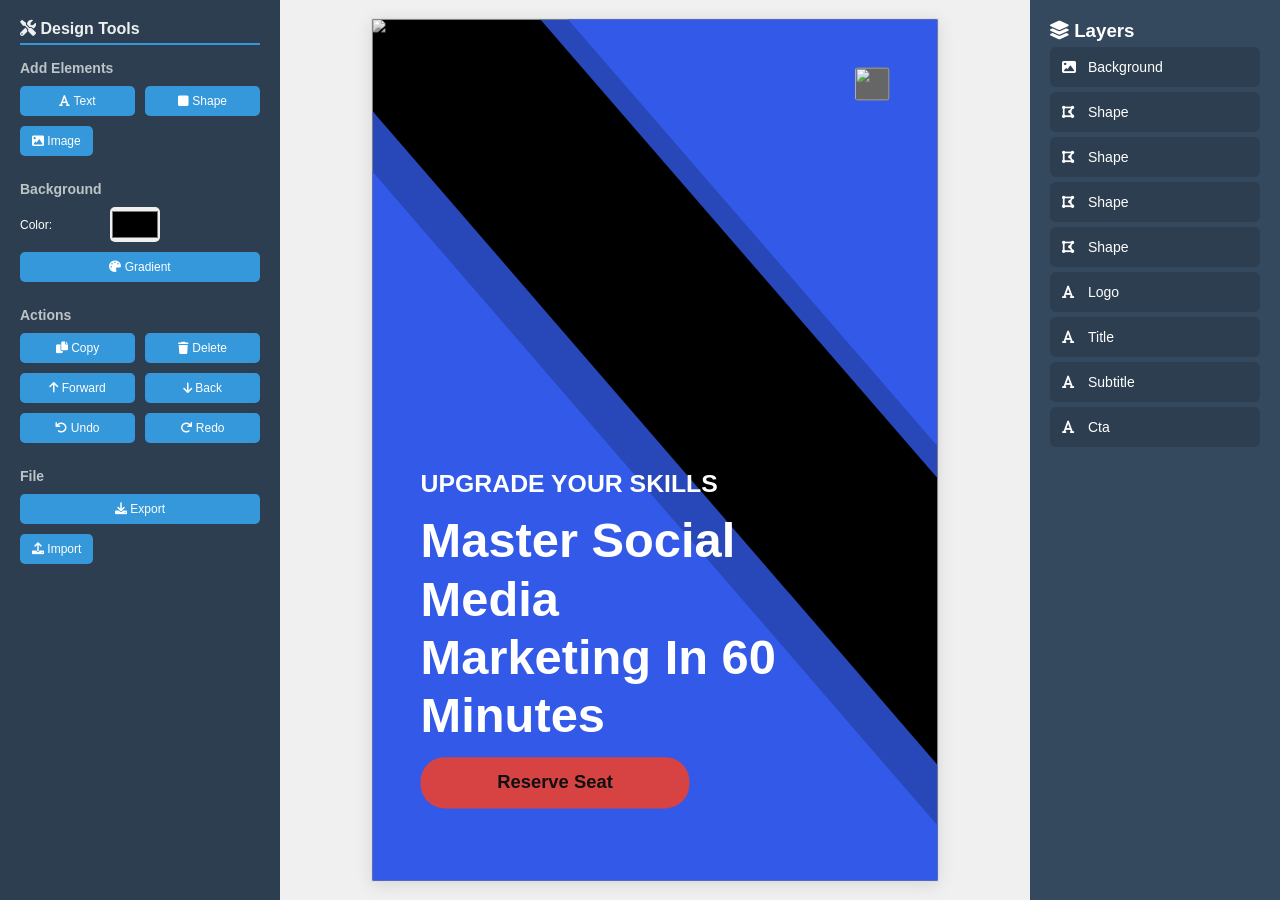
==== index.html @ 8b8dd03f "Handle Resizing and Button bg Chnage" ====
<!DOCTYPE html>
<html lang="en">
  <head>
    <meta charset="UTF-8" />
    <meta name="viewport" content="width=device-width, initial-scale=1.0" />
    <title>Template Editor</title>
    <link
      href="https://cdnjs.cloudflare.com/ajax/libs/font-awesome/6.0.0/css/all.min.css"
      rel="stylesheet"
    />
    <link rel="stylesheet" href="style.css" />
  </head>
  <body>
    <div class="editor-container">
      <!-- Toolbar -->
      <div class="toolbar">
        <h3><i class="fas fa-tools"></i> Design Tools</h3>

        <!-- Element Controls -->
        <div class="tool-group">
          <h4>Add Elements</h4>
          <div class="tool-row">
            <button class="tool-btn" id="addText">
              <i class="fas fa-font"></i> Text
            </button>
            <button class="tool-btn" id="addShape">
              <i class="fas fa-square"></i> Shape
            </button>
          </div>
          <div class="tool-row">
            <div class="file-input-wrapper">
              <input type="file" id="addImage" accept="image/*" />
              <button
                class="tool-btn"
                onclick="document.getElementById('addImage').click()"
              >
                <i class="fas fa-image"></i> Image
              </button>
            </div>
          </div>
        </div>

        <!-- Background Controls -->
        <div class="tool-group" id="backgroundControls">
          <h4>Background</h4>
          <div class="tool-row">
            <label style="font-size: 12px; min-width: 80px">Color:</label>
            <input
              type="color"
              id="bgColor"
              class="color-picker"
              value="#000000"
            />
          </div>
          <div class="tool-row">
            <button class="tool-btn" id="gradientBtn">
              <i class="fas fa-palette"></i> Gradient
            </button>
          </div>

          <div class="gradient-controls" id="gradientControls">
            <div class="gradient-stop">
              <label>Color 1:</label>
              <input
                type="color"
                id="gradColor1"
                class="color-picker"
                value="#3498db"
              />
            </div>
            <div class="gradient-stop">
              <label>Color 2:</label>
              <input
                type="color"
                id="gradColor2"
                class="color-picker"
                value="#2ecc71"
              />
            </div>
            <div class="tool-row">
              <select id="gradDirection" class="tool-select">
                <option value="45deg">Diagonal ↗</option>
                <option value="90deg">Vertical ↑</option>
                <option value="0deg">Horizontal →</option>
                <option value="135deg">Diagonal ↖</option>
                <option value="radial">Radial</option>
              </select>
            </div>
          </div>
        </div>

        <!-- Text Controls -->
        <div class="tool-group hidden" id="textControls">
          <h4>Text Styling</h4>
          <div class="tool-row">
            <label style="font-size: 12px; min-width: 80px">Text Color:</label>
            <input
              type="color"
              id="textColor"
              class="color-picker"
              value="#ffffff"
            />
          </div>
        </div>

        <!-- SVG Controls -->
        <div class="tool-group hidden" id="svgControls">
          <h4>SVG Styling</h4>
          <div class="tool-row">
            <label style="font-size: 12px; min-width: 80px">Fill Color:</label>
            <input
              type="color"
              id="svgFillColor"
              class="color-picker"
              value="#3259E8"
            />
          </div>
          <div class="tool-row">
            <label style="font-size: 12px">Opacity:</label>
            <input
              type="range"
              id="svgOpacity"
              class="range-slider"
              min="0"
              max="100"
              value="100"
            />
            <span class="range-value" id="svgOpacityValue">100%</span>
          </div>
        </div>

        <!-- Shape Controls -->
        <div class="tool-group hidden" id="shapeControls">
          <h4>Shape Styling</h4>
          <div class="tool-row">
            <label style="font-size: 12px; min-width: 80px">Fill Color:</label>
            <input
              type="color"
              id="shapeColor"
              class="color-picker"
              value="#3498db"
            />
          </div>
          <div class="tool-row">
            <label style="font-size: 12px">Border Radius:</label>
            <input
              type="range"
              id="borderRadius"
              class="range-slider"
              min="0"
              max="50"
              value="0"
            />
            <span class="range-value" id="borderRadiusValue">0px</span>
          </div>
        </div>

        <!-- General Controls -->
        <div class="tool-group hidden" id="generalControls">
          <h4>General</h4>
          <div class="tool-row">
            <label style="font-size: 12px">Opacity:</label>
            <input
              type="range"
              id="opacity"
              class="range-slider"
              min="0"
              max="100"
              value="100"
            />
            <span class="range-value" id="opacityValue">100%</span>
          </div>
        </div>

        <!-- Typography Controls -->
        <div class="tool-group hidden" id="typographyControls">
          <h4>Typography</h4>
          <div class="font-controls show">
            <div class="tool-row">
              <select id="fontFamily" class="tool-select">
                <option value="Arial, sans-serif">Arial</option>
                <option value="Georgia, serif">Georgia</option>
                <option value="Times New Roman, serif">Times</option>
                <option value="Helvetica, sans-serif">Helvetica</option>
                <option value="Verdana, sans-serif">Verdana</option>
                <option value="'Roboto', sans-serif">Roboto</option>
                <option value="'Open Sans', sans-serif">Open Sans</option>
              </select>
            </div>
            <div class="tool-row">
              <label style="font-size: 12px">Size:</label>
              <input
                type="range"
                id="fontSize"
                class="range-slider"
                min="8"
                max="120"
                value="16"
              />
              <span class="range-value" id="fontSizeValue">16px</span>
            </div>
            <div class="tool-row">
              <label style="font-size: 12px">Weight:</label>
              <input
                type="range"
                id="fontWeight"
                class="range-slider"
                min="100"
                max="900"
                step="100"
                value="400"
              />
              <span class="range-value" id="fontWeightValue">400</span>
            </div>
            <div class="tool-row">
              <button class="tool-btn" id="italicBtn">
                <i class="fas fa-italic"></i>
              </button>
              <button class="tool-btn" id="underlineBtn">
                <i class="fas fa-underline"></i>
              </button>
              <button class="tool-btn" id="alignLeft">
                <i class="fas fa-align-left"></i>
              </button>
              <button class="tool-btn" id="alignCenter">
                <i class="fas fa-align-center"></i>
              </button>
            </div>
          </div>
        </div>

        <!-- Position & Size -->
        <div class="tool-group hidden" id="positionControls">
          <h4>Position & Size</h4>
          <div class="tool-row">
            <label style="font-size: 12px; min-width: 20px">X:</label>
            <input
              type="number"
              id="posX"
              class="tool-input"
              style="width: 70px"
              value="0"
            />
            <label style="font-size: 12px; min-width: 20px">Y:</label>
            <input
              type="number"
              id="posY"
              class="tool-input"
              style="width: 70px"
              value="0"
            />
          </div>
          <div class="tool-row">
            <label style="font-size: 12px; min-width: 20px">W:</label>
            <input
              type="number"
              id="width"
              class="tool-input"
              style="width: 70px"
              value="100"
            />
            <label style="font-size: 12px; min-width: 20px">H:</label>
            <input
              type="number"
              id="height"
              class="tool-input"
              style="width: 70px"
              value="100"
            />
          </div>
        </div>

        <!-- Actions -->
        <div class="tool-group">
          <h4>Actions</h4>
          <div class="tool-row">
            <button class="tool-btn" id="duplicateBtn">
              <i class="fas fa-copy"></i> Copy
            </button>
            <button class="tool-btn" id="deleteBtn">
              <i class="fas fa-trash"></i> Delete
            </button>
          </div>
          <div class="tool-row">
            <button class="tool-btn" id="bringForward">
              <i class="fas fa-arrow-up"></i> Forward
            </button>
            <button class="tool-btn" id="sendBackward">
              <i class="fas fa-arrow-down"></i> Back
            </button>
          </div>
          <div class="tool-row">
            <button class="tool-btn" id="undoBtn">
              <i class="fas fa-undo"></i> Undo
            </button>
            <button class="tool-btn" id="redoBtn">
              <i class="fas fa-redo"></i> Redo
            </button>
          </div>
        </div>

        <!-- Export/Import -->
        <div class="tool-group">
          <h4>File</h4>
          <div class="tool-row">
            <button class="tool-btn" id="exportBtn">
              <i class="fas fa-download"></i> Export
            </button>
            <div class="file-input-wrapper">
              <input type="file" id="importFile" accept=".json" />
              <button
                class="tool-btn"
                onclick="document.getElementById('importFile').click()"
              >
                <i class="fas fa-upload"></i> Import
              </button>
            </div>
          </div>
        </div>
      </div>

      <!-- Canvas Area -->
      <div class="canvas-area">
        <div class="canvas" id="canvas">
          <!-- Background Image -->
          <div
            class="background-image editable"
            data-type="image"
            data-element="background"
          >
            <img
              src="https://t4.ftcdn.net/jpg/16/06/84/33/360_F_1606843327_juq8muoS3lDXg1Tk1iwdqL0KOYQuwFno.jpg"
              alt="Background"
            />
          </div>

          <!-- Blue Geometric Shapes -->
          <svg
            class="svg-shape editable"
            data-type="svg"
            data-element="shape1"
            style="position: absolute; top: 0; right: 0; z-index: 1"
            width="755"
            height="867"
            viewBox="0 0 735 767"
            fill="none"
            xmlns="http://www.w3.org/2000/svg"
          >
            <path
              opacity="0.8"
              d="M949.216 766.671L0.188023 -329.29L1423.83 -603.192L949.216 766.671Z"
              fill="#3259E8"
            />
          </svg>

          <svg
            class="svg-shape editable"
            data-type="svg"
            data-element="shape2"
            style="position: absolute; top: -10px; right: 0; z-index: 2"
            width="755"
            height="807"
            viewBox="0 0 735 767"
            fill="none"
            xmlns="http://www.w3.org/2000/svg"
          >
            <path
              opacity="1"
              d="M949.216 766.671L0.188023 -329.29L1423.83 -603.192L949.216 766.671Z"
              fill="#3259E8"
            />
          </svg>

          <svg
            class="svg-shape editable"
            data-type="svg"
            data-element="shape3"
            style="position: absolute; bottom: 0; left: 0; z-index: 1"
            width="921"
            height="993"
            viewBox="0 0 921 993"
            fill="none"
            xmlns="http://www.w3.org/2000/svg"
          >
            <path
              opacity="0.8"
              d="M-26.8858 0.234121L920.937 1097.24L-503.006 1369.57L-26.8858 0.234121Z"
              fill="#3259E8"
            />
          </svg>

          <svg
            class="svg-shape editable"
            data-type="svg"
            data-element="shape4"
            style="position: absolute; bottom: -10px; left: -100px; z-index: 2"
            width="921"
            height="1093"
            viewBox="0 0 921 993"
            fill="none"
            xmlns="http://www.w3.org/2000/svg"
          >
            <path
              opacity="1"
              d="M-26.8858 0.234121L920.937 1097.24L-503.006 1369.57L-26.8858 0.234121Z"
              fill="#3259E8"
            />
          </svg>

          <!-- Content Container -->
          <div class="content-container">
            <!-- Logo -->
            <div
              class="logo-container editable text-element"
              data-type="logo"
              data-element="logo"
              contenteditable="true"
            >
              <img
                class="logo-image"
                src="https://img.freepik.com/free-vector/bird-colorful-logo-gradient-vector_343694-1365.jpg?semt=ais_incoming&w=740&q=80"
                alt=""
                srcset=""
              />
              <!-- <div class="logo-image">LOGO</div> -->
              <!-- <span style="color: #ffffff">LOGO HERE</span> -->
            </div>

            <!-- Main Title -->
            <div
              class="main-title editable text-element"
              data-type="text"
              data-element="title"
              contenteditable="true"
            >
              UPGRADE YOUR SKILLS
            </div>

            <!-- Subtitle -->
            <div
              class="subtitle editable text-element"
              data-type="text"
              data-element="subtitle"
              contenteditable="true"
            >
              Master Social Media Marketing In 60 Minutes
            </div>

            <!-- CTA Button -->
            <button
              class="cta-button editable text-element"
              data-type="button"
              data-element="cta"
              contenteditable="true"
            >
              Reserve Seat
            </button>
          </div>
        </div>
      </div>

      <!-- Layers Panel -->
      <div class="layers-panel">
        <h3><i class="fas fa-layer-group"></i> Layers</h3>
        <div id="layersList"></div>
      </div>
    </div>

    <!-- Context Menu -->
    <div class="context-menu" id="contextMenu">
      <div class="context-menu-item" id="editText">
        <i class="fas fa-edit"></i> Edit Text
      </div>
      <div class="context-menu-item" id="duplicate">
        <i class="fas fa-copy"></i> Duplicate
      </div>
      <div class="context-menu-item" id="delete">
        <i class="fas fa-trash"></i> Delete
      </div>
      <div class="context-menu-item" id="bringToFront">
        <i class="fas fa-arrow-up"></i> Bring to Front
      </div>
      <div class="context-menu-item" id="sendToBack">
        <i class="fas fa-arrow-down"></i> Send to Back
      </div>
    </div>

    <script src="script.js"></script>
  </body>
</html>
---- style.css ----
* {
  margin: 0;
  padding: 0;
  box-sizing: border-box;
}

body {
  font-family: "Segoe UI", Tahoma, Geneva, Verdana, sans-serif;
  background: #f5f5f5;
  overflow-x: hidden;
}

.editor-container {
  display: flex;
  height: 100vh;
}

/* Toolbar */
.toolbar {
  width: 280px;
  background: #2c3e50;
  color: white;
  padding: 20px;
  overflow-y: auto;
  box-shadow: 2px 0 10px rgba(0, 0, 0, 0.1);
}

.toolbar h3 {
  margin-bottom: 15px;
  color: #ecf0f1;
  border-bottom: 2px solid #3498db;
  padding-bottom: 5px;
  font-size: 16px;
}

.tool-group {
  margin-bottom: 25px;
}

.tool-group h4 {
  margin-bottom: 10px;
  font-size: 14px;
  color: #bdc3c7;
}

.tool-row {
  display: flex;
  gap: 10px;
  margin-bottom: 10px;
  align-items: center;
  flex-wrap: wrap;
}

.tool-btn {
  background: #3498db;
  color: white;
  border: none;
  padding: 8px 12px;
  border-radius: 5px;
  cursor: pointer;
  transition: all 0.3s;
  font-size: 12px;
  flex: 1;
  min-width: 60px;
}

.tool-btn:hover {
  background: #2980b9;
  transform: translateY(-2px);
}

.tool-btn.active {
  background: #e74c3c;
}

.tool-input,
.tool-select {
  padding: 8px;
  border: none;
  border-radius: 5px;
  background: #34495e;
  color: white;
  font-size: 12px;
  width: 100%;
}

.tool-input:focus,
.tool-select:focus {
  outline: 2px solid #3498db;
}

.color-picker {
  width: 50px;
  height: 35px;
  border: none;
  border-radius: 5px;
  cursor: pointer;
}

.range-slider {
  width: 100%;
  margin: 5px 0;
}

.range-value {
  font-size: 11px;
  color: #bdc3c7;
  min-width: 40px;
}

/* Canvas Area */
.canvas-area {
  flex: 1;
  background: #f0f0f0;
  position: relative;
  overflow: auto;
  padding: 20px;
  display: flex;
  justify-content: center;
  align-items: center;
}

.canvas {
  width: 1080px;
  height: 1080px;
  position: relative;
  background: #000000;
  overflow: hidden;
  border: 2px solid #ddd;
  box-shadow: 0 4px 20px rgba(0, 0, 0, 0.1);
}

/* Editable Elements */
.editable {
  cursor: pointer;
  transition: all 0.3s;
  user-select: none;
  position: relative;
}

.editable:hover {
  outline: 2px solid #3498db;
  outline-offset: 2px;
}

.editable.selected {
  outline: 3px solid #e74c3c !important;
  outline-offset: 2px;
}

/* Text Elements */
.text-element[contenteditable="true"] {
  line-height: 1.2; /* 1.2 × font-size */
  /* outline: 2px solid #3498db !important; */
  /* background: rgba(52, 152, 219, 0.1); */
}

/* Drag Handles */
.resize-handles {
  position: absolute;
  top: 5px;
  left: 5px;
  right: 5px;
  bottom: 5px;
  width: 100%;
  height: 100%;
  pointer-events: none;
}

.resize-handle {
  position: absolute;
  width: 18px;
  height: 18px;
  background: rgb(0, 0, 0);
  border: 1px solid #fff;
  pointer-events: auto; /* clickable */
}

.resize-handle.nw {
  top: -5px;
  left: -5px;
  cursor: nw-resize;
}
.resize-handle.ne {
  top: -5px;
  right: -5px;
  cursor: ne-resize;
}
.resize-handle.sw {
  bottom: -5px;
  left: -5px;
  cursor: sw-resize;
}
.resize-handle.se {
  bottom: -5px;
  right: -5px;
  cursor: se-resize;
}
.resize-handle.n {
  top: -5px;
  left: 50%;
  transform: translateX(-50%);
  cursor: n-resize;
}
.resize-handle.s {
  bottom: -5px;
  left: 50%;
  transform: translateX(-50%);
  cursor: s-resize;
}
.resize-handle.w {
  top: 50%;
  left: -5px;
  transform: translateY(-50%);
  cursor: w-resize;
}
.resize-handle.e {
  top: 50%;
  right: -5px;
  transform: translateY(-50%);
  cursor: e-resize;
}

/* Template specific styles */
.background-image {
  width: 100%;
  height: 100%;
  position: absolute;
  top: 0;
  right: 0;
  z-index: 0;
}

.background-image img {
  width: 100%;
  height: 100%;
  object-fit: cover;
  filter: grayscale(100%);
}

.svg-shape {
  position: absolute;
  pointer-events: none;
}

.svg-shape.editable {
  pointer-events: all;
}

.content-container {
  position: absolute;
  top: 0;
  left: 0;
  width: 100%;
  height: 100%;
  display: flex;
  flex-direction: column;
  justify-content: flex-end;
  padding: 60px;
  box-sizing: border-box;
  color: #fff;
  z-index: 3;
  pointer-events: none;
}

.content-container > * {
  pointer-events: all;
}

.logo-container {
  position: absolute;
  top: 60px;
  right: 60px;
  display: flex;
  align-items: center;
  gap: 10px;
  font-size: 36px;
  font-weight: 500;
}

.logo-image {
  width: 43px;
  height: 41px;
  object-fit: cover;
  background: #666;
  border-radius: 4px;
  display: flex;
  align-items: center;
  justify-content: center;
  color: white;
  font-size: 12px;
}

.main-title {
  font-size: 31px;
  font-weight: bold;
  line-height: 61px;
  margin-bottom: 15px;
  width: 450px;
  overflow: hidden;
  white-space: normal;
  word-wrap: break-word;
}

.subtitle {
  font-size: 61px;
  font-weight: bold;
  line-height: 61px;
  margin-bottom: 15px;
  width: 450px;
  overflow: hidden;
  white-space: normal;
  word-wrap: break-word;
}

.cta-button {
  background: #d74343;
  color: #0f1010;
  border: none;
  padding: 18px 50px;
  border-radius: 30px;
  font-size: 23px;
  font-weight: 600;
  cursor: pointer;
  width: 336px;
  text-align: center;
  margin-bottom: 30px;
}

/* Context Menu */
.context-menu {
  position: absolute;
  background: white;
  border: 1px solid #ddd;
  border-radius: 8px;
  padding: 8px 0;
  box-shadow: 0 4px 20px rgba(0, 0, 0, 0.15);
  z-index: 10000;
  display: none;
  min-width: 150px;
}

.context-menu-item {
  padding: 10px 16px;
  cursor: pointer;
  transition: background 0.2s;
  font-size: 14px;
  display: flex;
  align-items: center;
  gap: 10px;
}

.context-menu-item:hover {
  background: #f8f9fa;
}

.context-menu-item i {
  width: 16px;
  color: #666;
}

/* Layers Panel */
.layers-panel {
  width: 250px;
  background: #34495e;
  color: white;
  padding: 20px;
  overflow-y: auto;
}

.layer-item {
  padding: 12px;
  margin: 5px 0;
  background: #2c3e50;
  border-radius: 6px;
  cursor: pointer;
  transition: all 0.3s;
  display: flex;
  align-items: center;
  gap: 10px;
  font-size: 14px;
}

.layer-item:hover {
  background: #3498db;
}

.layer-item.active {
  background: #e74c3c;
}

.layer-item i {
  width: 16px;
}

/* Gradient Controls */
.gradient-controls,
.font-controls {
  display: none;
  margin-top: 10px;
  padding: 10px;
  background: rgba(255, 255, 255, 0.1);
  border-radius: 5px;
}

.gradient-controls.show,
.font-controls.show {
  display: block;
}

.gradient-stop {
  display: flex;
  align-items: center;
  gap: 10px;
  margin-bottom: 8px;
}

.gradient-stop label {
  font-size: 11px;
  min-width: 50px;
}

/* File input styling */
.file-input-wrapper {
  position: relative;
  overflow: hidden;
  display: inline-block;
  width: 100%;
}

.file-input-wrapper input[type="file"] {
  position: absolute;
  left: -9999px;
}

/* Loading indicator */
.loading {
  position: absolute;
  top: 50%;
  left: 50%;
  transform: translate(-50%, -50%);
  color: #666;
  font-size: 16px;
}

/* Hide/show controls based on element type */
.tool-group.hidden {
  display: none;
}

/* Responsive adjustments */
@media (max-width: 1400px) {
  .canvas {
    transform: scale(0.8);
    transform-origin: center;
  }
}

@media (max-width: 1200px) {
  .canvas {
    transform: scale(0.6);
    transform-origin: center;
  }
}
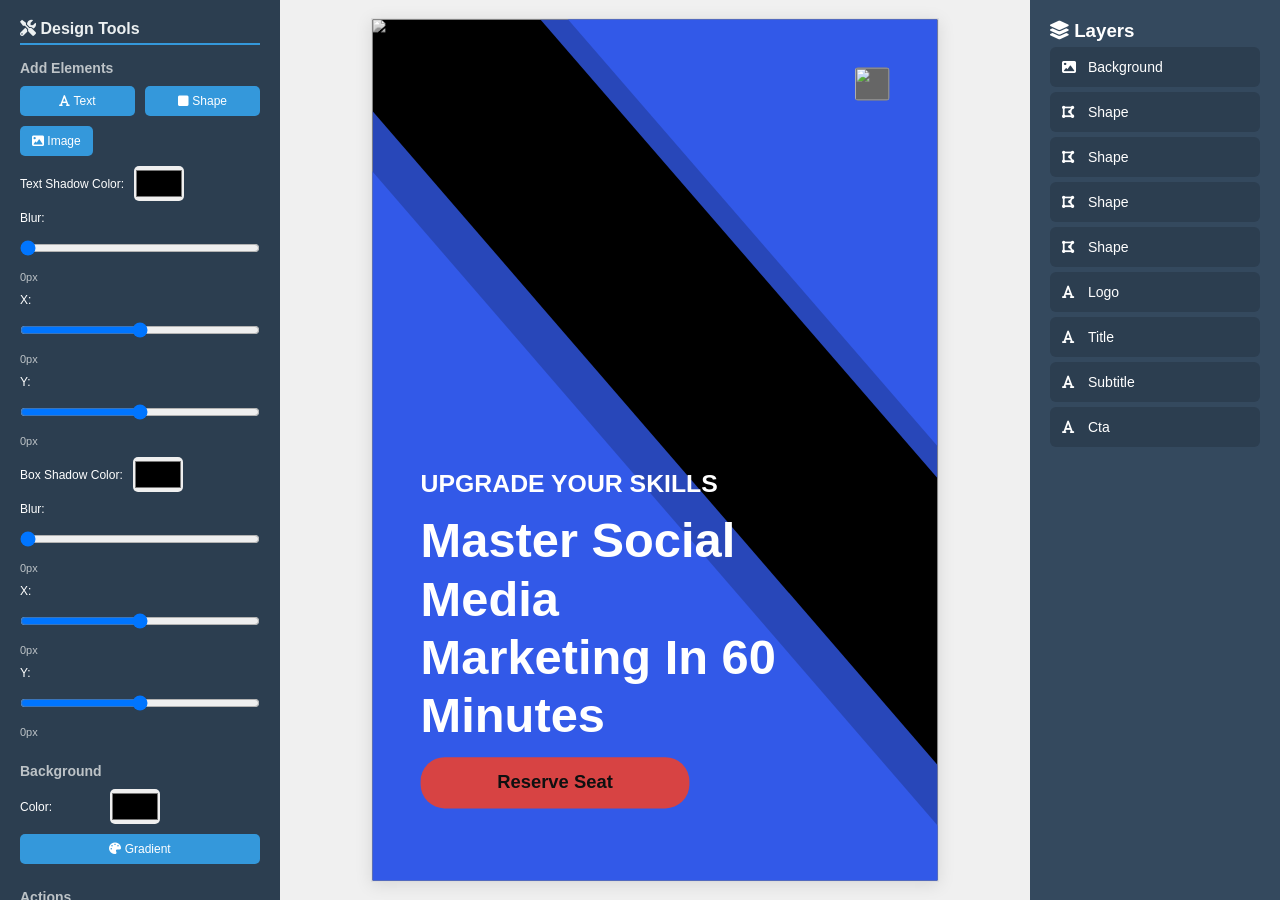
==== commit 9b865d1e: "text_shadow-box-_shadow" ====
--- a/index.html
+++ b/index.html
@@ -27,6 +27,7 @@
               <i class="fas fa-square"></i> Shape
             </button>
           </div>
+
           <div class="tool-row">
             <div class="file-input-wrapper">
               <input type="file" id="addImage" accept="image/*" />
@@ -37,6 +38,108 @@
                 <i class="fas fa-image"></i> Image
               </button>
             </div>
+          </div>
+
+          <!-- Text Shadow Controls -->
+          <div class="tool-row">
+            <label style="font-size: 12px; min-width: 80px"
+              >Text Shadow Color:</label
+            >
+            <input
+              type="color"
+              id="textShadowColor"
+              class="color-picker"
+              value="#000000"
+            />
+          </div>
+
+          <div class="tool-row">
+            <label style="font-size: 12px">Blur:</label>
+            <input
+              type="range"
+              id="textShadowBlur"
+              class="range-slider"
+              min="0"
+              max="30"
+              value="0"
+            />
+            <span class="range-value" id="textShadowBlurValue">0px</span>
+          </div>
+          <div class="tool-row">
+            <label style="font-size: 12px">X:</label>
+            <input
+              type="range"
+              id="textShadowX"
+              class="range-slider"
+              min="-50"
+              max="50"
+              value="0"
+            />
+            <span class="range-value" id="textShadowXValue">0px</span>
+          </div>
+          <div class="tool-row">
+            <label style="font-size: 12px">Y:</label>
+            <input
+              type="range"
+              id="textShadowY"
+              class="range-slider"
+              min="-50"
+              max="50"
+              value="0"
+            />
+            <span class="range-value" id="textShadowYValue">0px</span>
+          </div>
+
+          <!-- Box Shadow Controls -->
+          <div class="tool-row">
+            <label style="font-size: 12px; min-width: 80px"
+              >Box Shadow Color:</label
+            >
+            <input
+              type="color"
+              id="boxShadowColor"
+              class="color-picker"
+              value="#000000"
+            />
+          </div>
+
+          <div class="tool-row">
+            <label style="font-size: 12px">Blur:</label>
+            <input
+              type="range"
+              id="boxShadowBlur"
+              class="range-slider"
+              min="0"
+              max="50"
+              value="0"
+            />
+            <span class="range-value" id="boxShadowBlurValue">0px</span>
+          </div>
+
+          <div class="tool-row">
+            <label style="font-size: 12px">X:</label>
+            <input
+              type="range"
+              id="boxShadowX"
+              class="range-slider"
+              min="-50"
+              max="50"
+              value="0"
+            />
+            <span class="range-value" id="boxShadowXValue">0px</span>
+          </div>
+
+          <div class="tool-row">
+            <label style="font-size: 12px">Y:</label>
+            <input
+              type="range"
+              id="boxShadowY"
+              class="range-slider"
+              min="-50"
+              max="50"
+              value="0"
+            />
+            <span class="range-value" id="boxShadowYValue">0px</span>
           </div>
         </div>
 
--- a/style.css
+++ b/style.css
@@ -241,6 +241,9 @@
 .svg-shape {
   position: absolute;
   pointer-events: none;
+}
+.svg-shape path {
+  pointer-events: visiblePainted; /* Only painted area is clickable */
 }
 
 .svg-shape.editable {
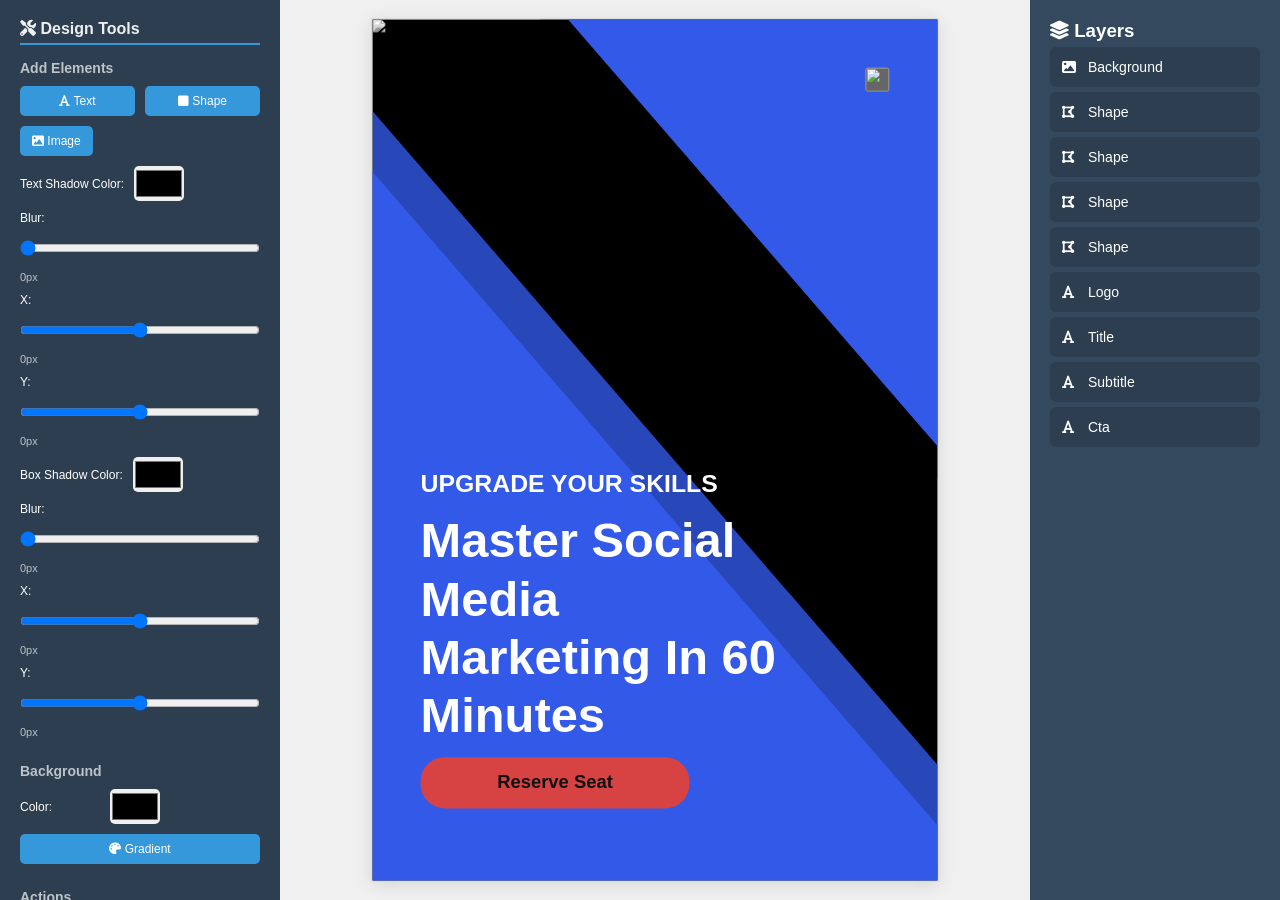
==== commit f4f983e3: "image-resizing" ====
--- a/index.html
+++ b/index.html
@@ -9,6 +9,7 @@
       rel="stylesheet"
     />
     <link rel="stylesheet" href="style.css" />
+    <link rel="stylesheet" href="templateStyle.css" />
   </head>
   <body>
     <div class="editor-container">
@@ -452,7 +453,7 @@
             <path
               opacity="0.8"
               d="M949.216 766.671L0.188023 -329.29L1423.83 -603.192L949.216 766.671Z"
-              fill="#3259E8"
+              fill="#000000"
             />
           </svg>
 
@@ -525,8 +526,6 @@
                 alt=""
                 srcset=""
               />
-              <!-- <div class="logo-image">LOGO</div> -->
-              <!-- <span style="color: #ffffff">LOGO HERE</span> -->
             </div>
 
             <!-- Main Title -->
--- a/style.css
+++ b/style.css
@@ -221,115 +221,6 @@
   cursor: e-resize;
 }
 
-/* Template specific styles */
-.background-image {
-  width: 100%;
-  height: 100%;
-  position: absolute;
-  top: 0;
-  right: 0;
-  z-index: 0;
-}
-
-.background-image img {
-  width: 100%;
-  height: 100%;
-  object-fit: cover;
-  filter: grayscale(100%);
-}
-
-.svg-shape {
-  position: absolute;
-  pointer-events: none;
-}
-.svg-shape path {
-  pointer-events: visiblePainted; /* Only painted area is clickable */
-}
-
-.svg-shape.editable {
-  pointer-events: all;
-}
-
-.content-container {
-  position: absolute;
-  top: 0;
-  left: 0;
-  width: 100%;
-  height: 100%;
-  display: flex;
-  flex-direction: column;
-  justify-content: flex-end;
-  padding: 60px;
-  box-sizing: border-box;
-  color: #fff;
-  z-index: 3;
-  pointer-events: none;
-}
-
-.content-container > * {
-  pointer-events: all;
-}
-
-.logo-container {
-  position: absolute;
-  top: 60px;
-  right: 60px;
-  display: flex;
-  align-items: center;
-  gap: 10px;
-  font-size: 36px;
-  font-weight: 500;
-}
-
-.logo-image {
-  width: 43px;
-  height: 41px;
-  object-fit: cover;
-  background: #666;
-  border-radius: 4px;
-  display: flex;
-  align-items: center;
-  justify-content: center;
-  color: white;
-  font-size: 12px;
-}
-
-.main-title {
-  font-size: 31px;
-  font-weight: bold;
-  line-height: 61px;
-  margin-bottom: 15px;
-  width: 450px;
-  overflow: hidden;
-  white-space: normal;
-  word-wrap: break-word;
-}
-
-.subtitle {
-  font-size: 61px;
-  font-weight: bold;
-  line-height: 61px;
-  margin-bottom: 15px;
-  width: 450px;
-  overflow: hidden;
-  white-space: normal;
-  word-wrap: break-word;
-}
-
-.cta-button {
-  background: #d74343;
-  color: #0f1010;
-  border: none;
-  padding: 18px 50px;
-  border-radius: 30px;
-  font-size: 23px;
-  font-weight: 600;
-  cursor: pointer;
-  width: 336px;
-  text-align: center;
-  margin-bottom: 30px;
-}
-
 /* Context Menu */
 .context-menu {
   position: absolute;
--- a/templateStyle.css
+++ b/templateStyle.css
@@ -0,0 +1,126 @@
+/* ===============================
+   Template Styling Only
+   =============================== */
+
+/* Canvas */
+.canvas {
+  width: 1080px;
+  height: 1080px;
+  position: relative;
+  background: #000000;
+  overflow: hidden;
+}
+
+/* Background Image */
+.background-image {
+  width: 100%;
+  height: 100%;
+  position: absolute;
+  top: 0;
+  right: 0;
+  z-index: 0;
+}
+
+.background-image img {
+  width: 100%;
+  height: 100%;
+  object-fit: cover;
+  filter: grayscale(100%);
+}
+
+/* SVG Shapes */
+.svg-shape {
+  pointer-events: none; /* Ignore SVG box */
+}
+
+.svg-shape path {
+  pointer-events: visiblePainted; /* Only painted part is clickable */
+  cursor: pointer;
+}
+
+/* Content Container */
+.content-container {
+  position: absolute;
+  top: 0;
+  left: 0;
+  width: 100%;
+  height: 100%;
+  display: flex;
+  flex-direction: column;
+  justify-content: flex-end;
+  padding: 60px;
+  box-sizing: border-box;
+  color: #fff;
+  z-index: 3;
+  pointer-events: none;
+}
+
+.content-container > * {
+  pointer-events: all;
+}
+
+/* Logo */
+.logo-container {
+  position: absolute;
+  top: 60px;
+  right: 60px;
+  display: flex;
+  align-items: center;
+  gap: 10px;
+  font-size: 36px;
+  font-weight: 500;
+  width: 30px;
+  height: 30px;
+}
+
+.logo-image {
+  width: 100%;
+  height: 100%;
+  object-fit: cover;
+  background: #666;
+  border-radius: 4px;
+  display: flex;
+  align-items: center;
+  justify-content: center;
+  color: white;
+  font-size: 12px;
+}
+
+/* Main Title */
+.main-title {
+  font-size: 31px;
+  font-weight: bold;
+  line-height: 61px;
+  margin-bottom: 15px;
+  width: 450px;
+  overflow: hidden;
+  white-space: normal;
+  word-wrap: break-word;
+}
+
+/* Subtitle */
+.subtitle {
+  font-size: 61px;
+  font-weight: bold;
+  line-height: 61px;
+  margin-bottom: 15px;
+  width: 450px;
+  overflow: hidden;
+  white-space: normal;
+  word-wrap: break-word;
+}
+
+/* CTA Button */
+.cta-button {
+  background: #d74343;
+  color: #0f1010;
+  border: none;
+  padding: 18px 50px;
+  border-radius: 30px;
+  font-size: 23px;
+  font-weight: 600;
+  cursor: pointer;
+  width: 336px;
+  text-align: center;
+  margin-bottom: 30px;
+}
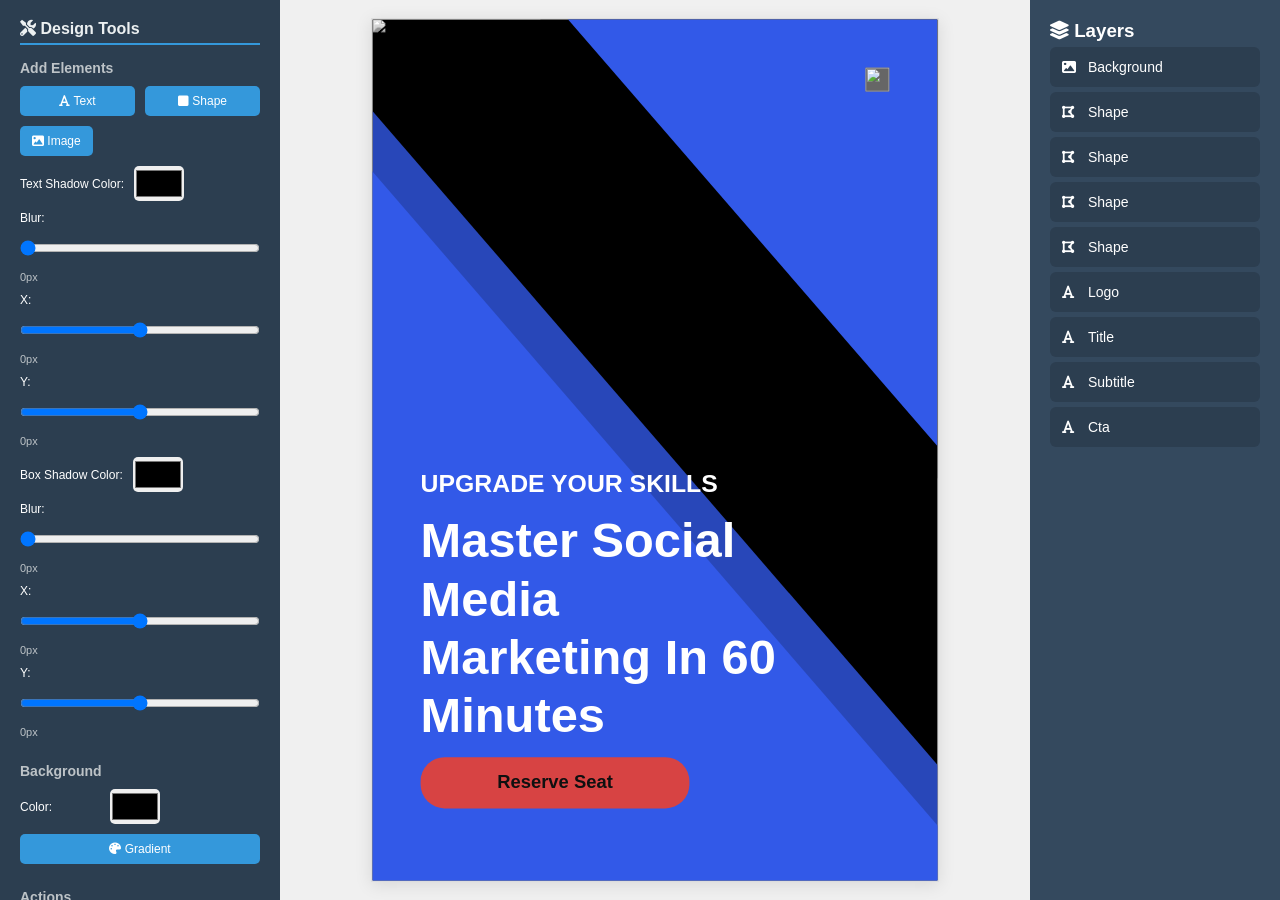
==== commit 89aeeb0c: "Current ALl functionalty work Correctly" ====
--- a/index.html
+++ b/index.html
@@ -245,18 +245,6 @@
               value="#3498db"
             />
           </div>
-          <div class="tool-row">
-            <label style="font-size: 12px">Border Radius:</label>
-            <input
-              type="range"
-              id="borderRadius"
-              class="range-slider"
-              min="0"
-              max="50"
-              value="0"
-            />
-            <span class="range-value" id="borderRadiusValue">0px</span>
-          </div>
         </div>
 
         <!-- General Controls -->
@@ -273,6 +261,19 @@
               value="100"
             />
             <span class="range-value" id="opacityValue">100%</span>
+          </div>
+
+          <div class="tool-row">
+            <label style="font-size: 12px">Border Radius:</label>
+            <input
+              type="range"
+              id="borderRadius"
+              class="range-slider"
+              min="0"
+              max="50"
+              value="0"
+            />
+            <span class="range-value" id="borderRadiusValue">0px</span>
           </div>
         </div>
 
--- a/style.css
+++ b/style.css
@@ -221,6 +221,115 @@
   cursor: e-resize;
 }
 
+/* Template specific styles */
+.background-image {
+  width: 100%;
+  height: 100%;
+  position: absolute;
+  top: 0;
+  right: 0;
+  z-index: 0;
+}
+
+.background-image img {
+  width: 100%;
+  height: 100%;
+  object-fit: cover;
+  filter: grayscale(100%);
+}
+
+.svg-shape {
+  position: absolute;
+  pointer-events: none;
+}
+.svg-shape path {
+  pointer-events: visiblePainted; /* Only painted area is clickable */
+}
+
+.svg-shape.editable {
+  pointer-events: all;
+}
+
+.content-container {
+  position: absolute;
+  top: 0;
+  left: 0;
+  width: 100%;
+  height: 100%;
+  display: flex;
+  flex-direction: column;
+  justify-content: flex-end;
+  padding: 60px;
+  box-sizing: border-box;
+  color: #fff;
+  z-index: 3;
+  pointer-events: none;
+}
+
+.content-container > * {
+  pointer-events: all;
+}
+
+.logo-container {
+  position: absolute;
+  top: 60px;
+  right: 60px;
+  display: flex;
+  align-items: center;
+  gap: 10px;
+  font-size: 36px;
+  font-weight: 500;
+}
+
+.logo-image {
+  width: 43px;
+  height: 41px;
+  object-fit: cover;
+  background: #666;
+  border-radius: 4px;
+  display: flex;
+  align-items: center;
+  justify-content: center;
+  color: white;
+  font-size: 12px;
+}
+
+.main-title {
+  font-size: 31px;
+  font-weight: bold;
+  line-height: 61px;
+  margin-bottom: 15px;
+  width: 450px;
+  overflow: hidden;
+  white-space: normal;
+  word-wrap: break-word;
+}
+
+.subtitle {
+  font-size: 61px;
+  font-weight: bold;
+  line-height: 61px;
+  margin-bottom: 15px;
+  width: 450px;
+  overflow: hidden;
+  white-space: normal;
+  word-wrap: break-word;
+}
+
+.cta-button {
+  background: #d74343;
+  color: #0f1010;
+  border: none;
+  padding: 18px 50px;
+  border-radius: 30px;
+  font-size: 23px;
+  font-weight: 600;
+  cursor: pointer;
+  width: 336px;
+  text-align: center;
+  margin-bottom: 30px;
+}
+
 /* Context Menu */
 .context-menu {
   position: absolute;
--- a/templateStyle.css
+++ b/templateStyle.css
@@ -84,6 +84,7 @@
   justify-content: center;
   color: white;
   font-size: 12px;
+  border-radius: 0px;
 }
 
 /* Main Title */
